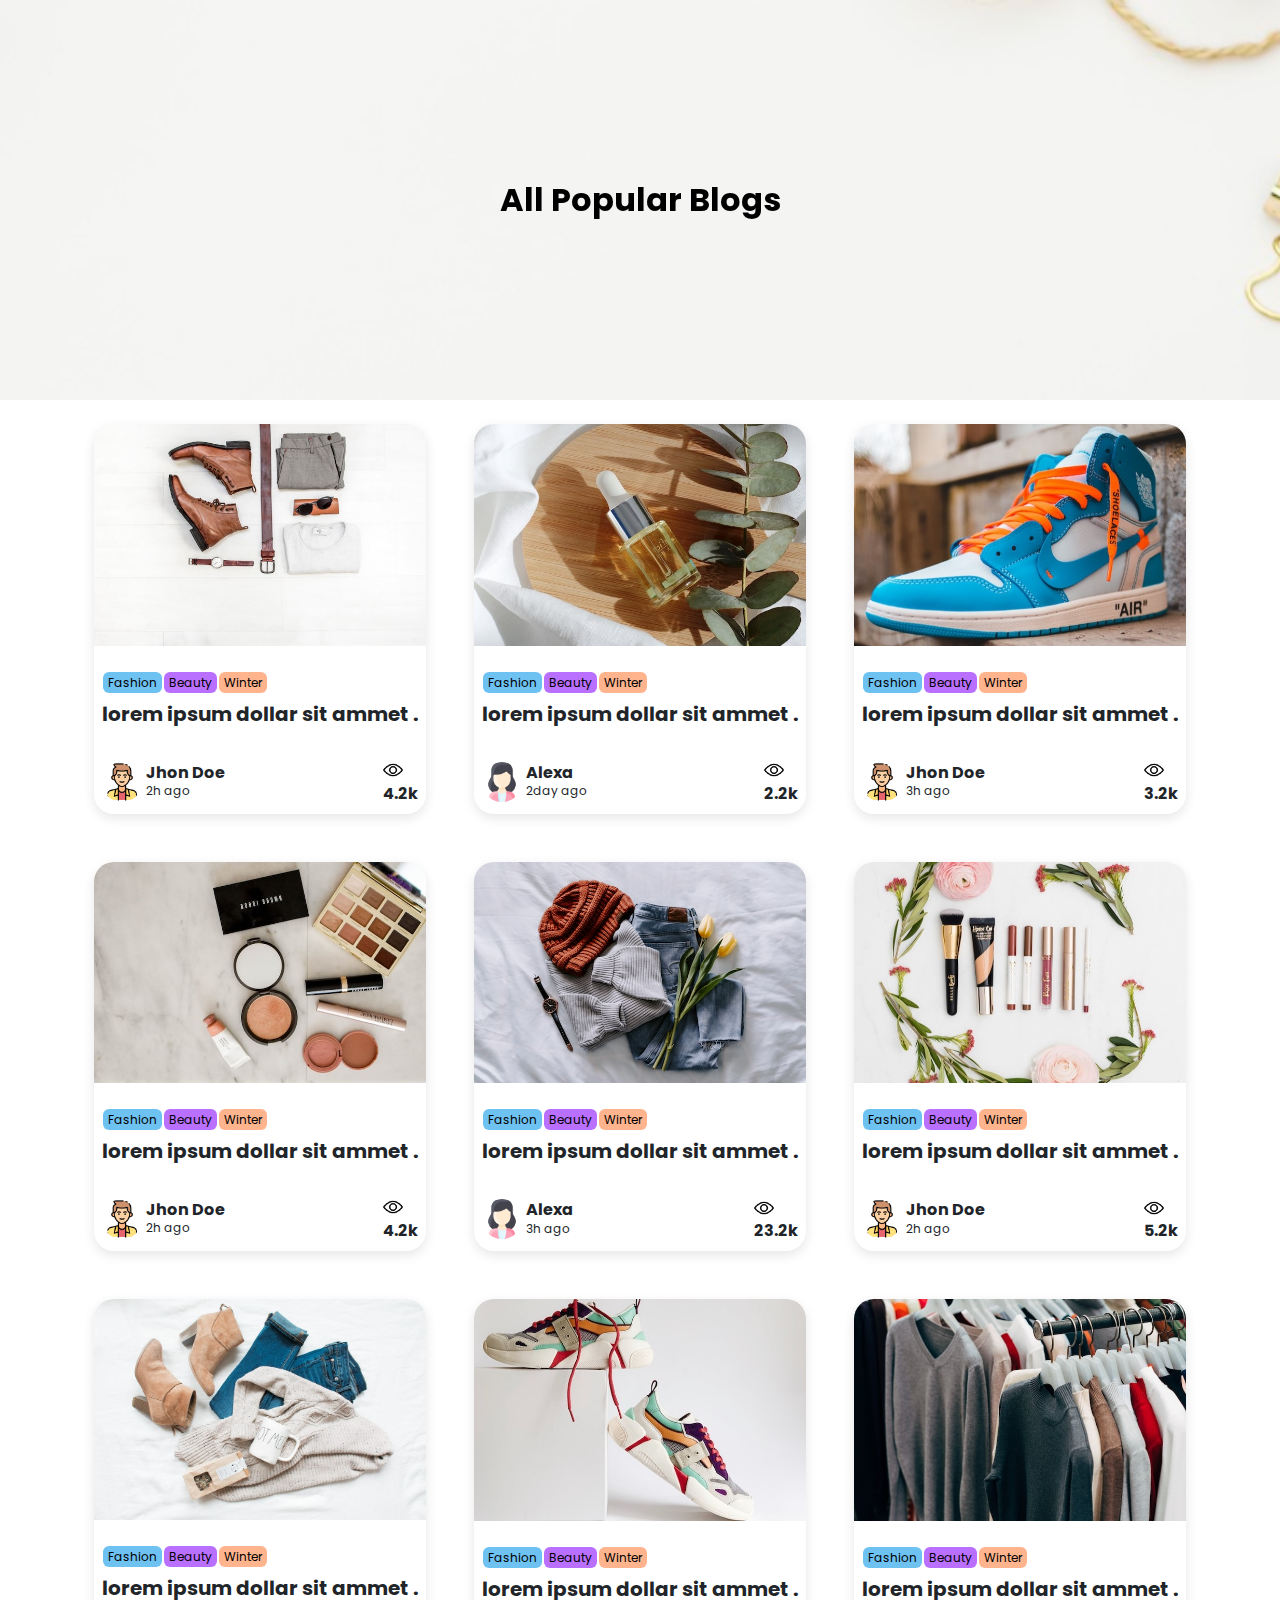
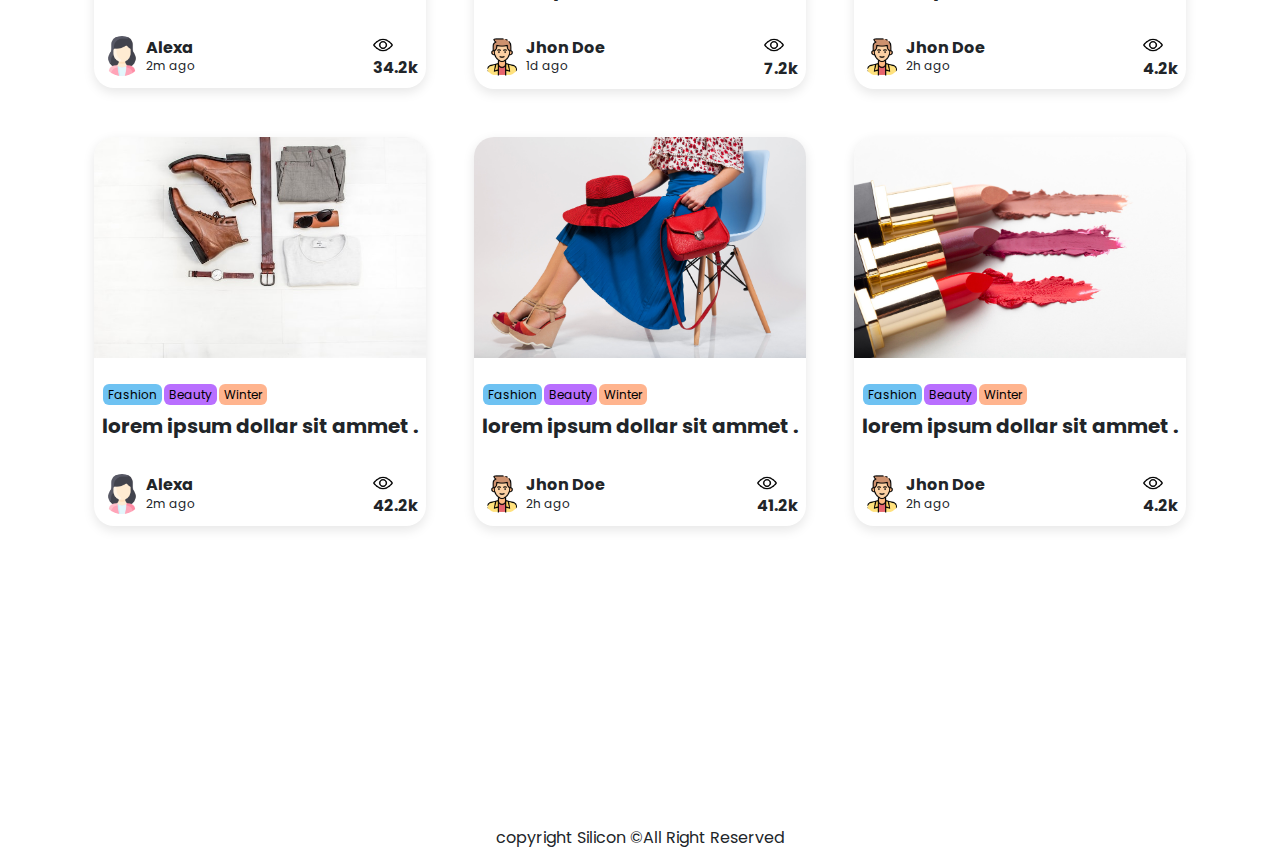
==== blog.html @ a41f4118 "Blog,js,product" ====
<!DOCTYPE html>
<html lang="en">
  <head>
    <meta charset="UTF-8" />
    <meta http-equiv="X-UA-Compatible" content="IE=edge" />
    <meta name="viewport" content="width=device-width, initial-scale=1.0" />
    <link rel="stylesheet" href="utilitiy/bootstrap.min.css" />
    <link rel="stylesheet" href="index.css" />
    <title>Silicon/blogs</title>
    <style>
        .cover{
            width: 100vw;
            height: 400px;
            background: url('img/blogs/cover.jpg')no-repeat;
            background-size: cover;
            background-position: center;
            position: relative;
            background-attachment: fixed;
        }
        .wave{
        background: url('./img/wave\ .jpg')no-repeat;
        background-size: cover;
        background-attachment: fixed;
        height: 300px;
        background-position: center;
        display: flex;
        justify-content: center;
        align-items: flex-end;
      }
    </style>
  </head>
  <body>
    <div class="cover d-flex align-items-center justify-content-center"><h2
        style="backdrop-filter: blur(5px)"
        class="my-5 fw-bold text-black sticky-top p-2"
      >
        All Popular Blogs
      </h2></div>
    <section class="container" id="blogs">
      
      <div
        id="blog-container"
        class="row row-cols-1 row-cols-lg-3 row-cols-md-2"
      ></div>
    </section>
    <div class="wave">
        <p>copyright Silicon &copy;All Right Reserved</p>
      </div>
    <!-- js  -->
    <script>

      const showBlogs = (blogs) => {
        const blogsContainer = document.getElementById("blog-container");
        blogsContainer.innerHTML = blogs.map(blog => {
              const { name, blogImg, authorName, authorImg, keyword, postViews,postTime } = blog;

              return (`
          <div class="col mx-auto p-4">
                <div class="card-blog ">
                  <img class="card_img img-fluid" src=${blogImg} alt="" />
                  <article class="p-2 py-3">
                    <div class="keyword my-2">
                      ${keyword.map(k => `<a class="btn-k">${k}</a>`).join("")}
                    </div>
                    <h5 class="fw-bolder">${name}</h5>
                  </article>
                  <div class="p-2  d-flex justify-content-between align-items-center">
                    <div class="author d-flex align-items-center">
                      <img class="img-fluid" src="${authorImg}" alt="" />
                      <div class="ms-1">
                        <h6>${authorName}</h6>
                        <p>${postTime} ago</p>
                      </div>
                    </div>
                    <div class="view">
                      <img src="img/view.png" alt="">
                      <p>${postViews}</p>
                    </div>
                  </div>
                </div>
              </div>
          `)
          }).join("")

      };

      function loadBlogs() {
        fetch("./blogs.json")
          .then((res) => res.json())
          .then((data) => showBlogs(data));
      }
      loadBlogs();
    </script>
  </body>
</html>
---- index.css ----
@import url('https://fonts.googleapis.com/css2?family=Poppins:wght@100;400;700;900&display=swap');
*{
  font-family: 'Poppins', sans-serif;
  scroll-behavior: smooth;
}
body{
  max-width: 100vw;
  overflow-x: hidden;
}
body::-webkit-scrollbar {
  width: 5px;
  box-shadow: 1px 0px 5px #000;
}
body::-webkit-scrollbar-track {
  box-shadow: 0 20 6px rgb(0, 0, 0);
}
body::-webkit-scrollbar-thumb {
  background-color: #ccc;
}
.btn-k{
  font-size: 12px;
  text-decoration: none;
  color: #000;
  margin: 1px;
  padding: 2px 5px;
  border-radius: 6px;
  font-weight: light;
}
.btn-k:hover{
  color: #fff;
}
.btn-k:nth-child(odd)
{
  background-color: #0094e991;
}
.btn-k:nth-child(even)
{
  background-color: #8401ff91;
}
.btn-k:nth-child(3n)
{
  background-color: #ff550071;
}
.btn-silicon{
  border: none;
  outline: none;
  background:linear-gradient(54deg, #8dd0fa 1%, #f880e4 100%);
  padding: .4rem 1.5rem;
  border-radius: 12px;
  color: #fff;
  font-weight: 400;
  text-decoration: none;
  transition: all .5s;
}
.btn-silicon:hover{
  color: #ffff;
  background:linear-gradient(150deg, #f880e4 1%, #8dd0fa 100%);
}
.btn-silicon-outline {
  background: linear-gradient(white, white) padding-box,
              linear-gradient(90deg, #8dd0fa 1%, #f880e4 100%);
  border-radius: 12px;
  padding: .4rem 1.5rem;
  border: 1px solid transparent;
  transition: all .3s ease-out;
  text-decoration: none;
  color: #a1248c
}
.btn-silicon-outline:hover{
  background:linear-gradient(54deg, #f880e4 1%, #8dd0fa 100%);
  border: 1px solid #fff;
  color: #fff;
}
.silicon-nav{
  /* background-color: transparent;
  backdrop-filter: blur(15px); */
}

.logo{
  /* font-weight: bold; */
  width: 5rem;
}
header{
  background: linear-gradient(54deg, #b7e3ffbd 1%, rgba(253, 169, 239, 0.628) 100%),url('img/bg-2.jpg')no-repeat;
  background-size: cover;
  /* backdrop-filter: blur(5px); */
  padding-top: 20px;
  max-height: 100vh;
  overflow: hidden;
}
header .title{
  font-size: 4.5rem;
  color: #333;
  font-weight: 700;
}
header .sm-title{
  color: #5a044b;
  font-weight: bolder;
}
.bounce{
  opacity: 1;
  animation: animate 1s ease-in;
}
@keyframes animate {
  0%{
    transform: scale(.5);
    opacity: 0;
  }
  50%{
    transform: scale(1.01);
    opacity: 1;
  }
  100%{
    transform: scale(1);
    opacity: 1;
  }
}

/* features */
#features{
  /* background: linear-gradient(to bottom, #afd3e845, #d7b8d22d),url("img/bg.jpg") no-repeat; */
  background-position: center;
  background-size: cover;
  position: relative;
}
.feature-card{
  width: 100px;
  margin: 5px 10px;
}
/* products */
.p-card{
  box-shadow:0px 1px 100px 49px #e3e1e17a ;
  border-radius: 12px;
  overflow: hidden;
  padding: 10px;
  display: flex;
  flex-direction: column;
  margin: 10px;
  height: 18rem;
}
.p-card img{
  margin: auto;
  width: 80%;
  max-height: 60%;
  overflow: hidden;
}


/* --------------blog---------------- */
.card-blog{
  border-radius: 20px;
  overflow: hidden;
  display: flex;
  flex-direction: column;
  justify-content: space-between; 
  box-shadow: rgba(0, 0, 0, 0.1) 0px 4px 12px;
}
.card_img{
  width: 100%;
  height: 30%;
  object-fit: contain;
}
.author>img{
  width: 40px;
  height: 40px;
  border-radius: 50%;
}

.author h6,p{
  margin: 0;
  padding: 0;
}
.author h6{
  font-weight: bold;
}
.author p{
  font-size: 12px;
}
.view img{
  width: 20px;
  height: 20px;
}
.view p{
  font-weight: bold;
}
/* footer */
.tryBox {
  color: #fff;
  padding: 20px;
  background-color: #0093e9;
  background-image: linear-gradient(158deg, #0093e9 0%, #80d0c7 100%);
  transform: translateY(-50px);
  border-radius: 12px;
}
.footer-item p{
    letter-spacing: 2px;
}
.footer-item a{
    text-decoration: none;
    color: #ccc;
    display: block;
}
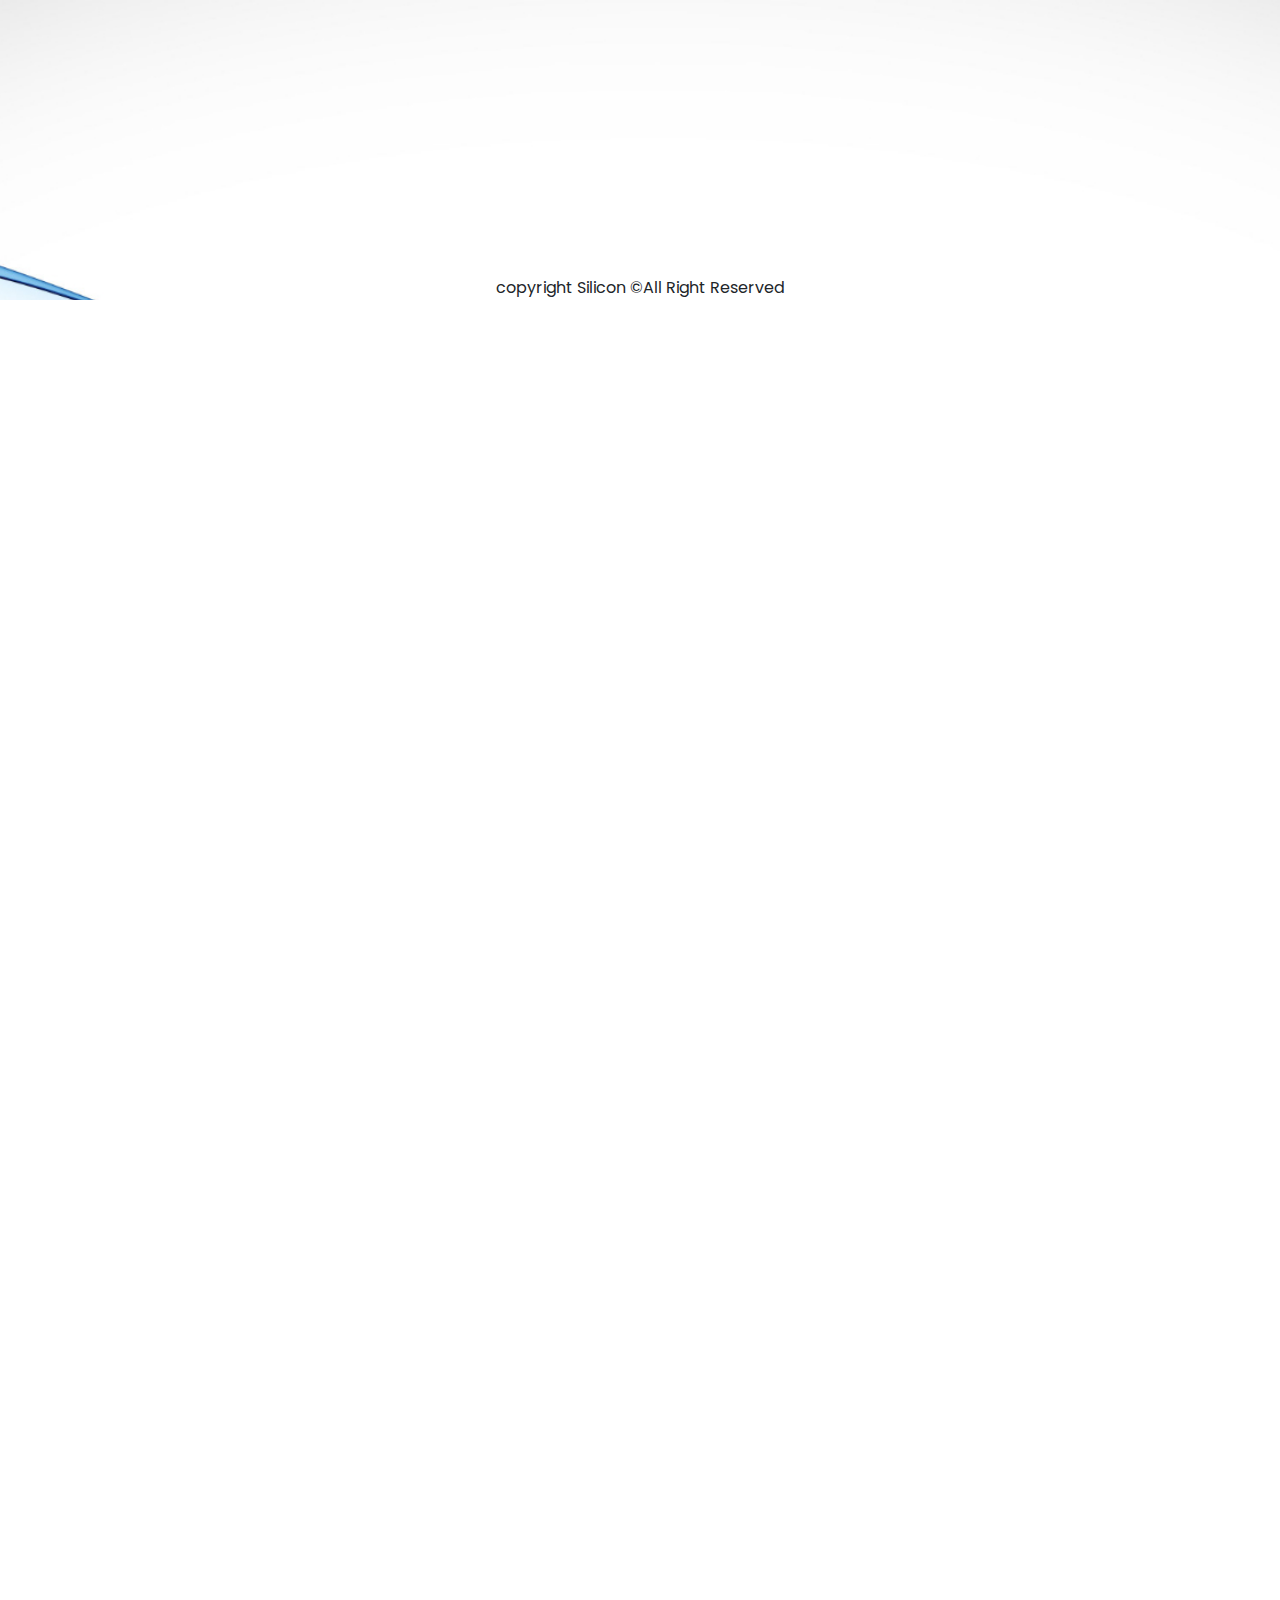
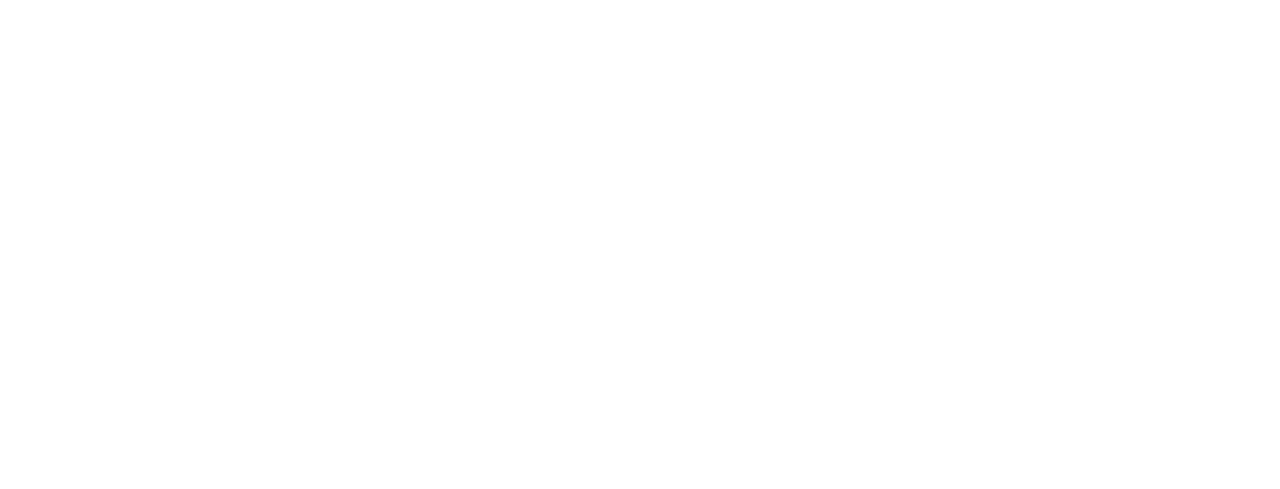
==== commit 9d112f45: "silicon" ====
--- a/blog.html
+++ b/blog.html
@@ -6,19 +6,20 @@
     <meta name="viewport" content="width=device-width, initial-scale=1.0" />
     <link rel="stylesheet" href="utilitiy/bootstrap.min.css" />
     <link rel="stylesheet" href="index.css" />
+    <link rel="stylesheet" href="animation.css" />
     <title>Silicon/blogs</title>
     <style>
-        .cover{
-            width: 100vw;
-            height: 400px;
-            background: url('img/blogs/cover.jpg')no-repeat;
-            background-size: cover;
-            background-position: center;
-            position: relative;
-            background-attachment: fixed;
-        }
-        .wave{
-        background: url('./img/wave\ .jpg')no-repeat;
+      .cover {
+        width: 100vw;
+        height: 200px;
+        background: url("img/blogs/cover.jpg") no-repeat;
+        background-size: cover;
+        background-position: center;
+        position: relative;
+        background-attachment: fixed;
+      }
+      .wave {
+        background: url("./img/wave\ .jpg") no-repeat;
         background-size: cover;
         background-attachment: fixed;
         height: 300px;
@@ -30,37 +31,46 @@
     </style>
   </head>
   <body>
-    <div class="cover d-flex align-items-center justify-content-center"><h2
-        style="backdrop-filter: blur(5px)"
-        class="my-5 fw-bold text-black sticky-top p-2"
-      >
-        All Popular Blogs
-      </h2></div>
+    <div
+      style="--i: 50%"
+      class="animate cover d-flex align-items-center justify-content-center"
+    >
+      <h2 class="my-5 fw-bold text-black p-2">All Popular Blogs</h2>
+    </div>
     <section class="container" id="blogs">
-      
       <div
         id="blog-container"
-        class="row row-cols-1 row-cols-lg-3 row-cols-md-2"
+        class="row row-cols-1 row-cols-lg-3 row-cols-md-2 animate"
       ></div>
     </section>
     <div class="wave">
-        <p>copyright Silicon &copy;All Right Reserved</p>
-      </div>
+      <p>copyright Silicon &copy;All Right Reserved</p>
+    </div>
     <!-- js  -->
     <script>
-
       const showBlogs = (blogs) => {
         const blogsContainer = document.getElementById("blog-container");
-        blogsContainer.innerHTML = blogs.map(blog => {
-              const { name, blogImg, authorName, authorImg, keyword, postViews,postTime } = blog;
+        blogsContainer.innerHTML = blogs
+          .map((blog) => {
+            const {
+              name,
+              blogImg,
+              authorName,
+              authorImg,
+              keyword,
+              postViews,
+              postTime,
+            } = blog;
 
-              return (`
+            return `
           <div class="col mx-auto p-4">
-                <div class="card-blog ">
+                <div class="card-blog m-3">
                   <img class="card_img img-fluid" src=${blogImg} alt="" />
                   <article class="p-2 py-3">
                     <div class="keyword my-2">
-                      ${keyword.map(k => `<a class="btn-k">${k}</a>`).join("")}
+                      ${keyword
+                        .map((k) => `<a class="btn-k">${k}</a>`)
+                        .join("")}
                     </div>
                     <h5 class="fw-bolder">${name}</h5>
                   </article>
@@ -79,17 +89,18 @@
                   </div>
                 </div>
               </div>
-          `)
-          }).join("")
-
+          `;
+          })
+          .join("");
       };
 
-      function loadBlogs() {
-        fetch("./blogs.json")
-          .then((res) => res.json())
-          .then((data) => showBlogs(data));
+      async function loadBlogs() {
+        const res = await fetch("./blogs.json");
+        const data = await res.json();
+        showBlogs(data);
       }
       loadBlogs();
     </script>
+    <script src="animation.js"></script>
   </body>
 </html>
--- a/index.css
+++ b/index.css
@@ -71,10 +71,6 @@
   border: 1px solid #fff;
   color: #fff;
 }
-.silicon-nav{
-  /* background-color: transparent;
-  backdrop-filter: blur(15px); */
-}
 
 .logo{
   /* font-weight: bold; */
@@ -117,15 +113,39 @@
 }
 
 /* features */
-#features{
-  /* background: linear-gradient(to bottom, #afd3e845, #d7b8d22d),url("img/bg.jpg") no-repeat; */
-  background-position: center;
-  background-size: cover;
+/* circle */
+.circle{
+  width: 100%;
+  height: 600px;
   position: relative;
-}
-.feature-card{
+  display: flex;
+  align-items: center;
+  justify-content: center;
+  /* background: #000; */
+}
+.circle .box{
+  position: absolute;
+  /* background-color: #0093e9; */
   width: 100px;
-  margin: 5px 10px;
+  height: 100px;
+  transform-origin: 300px;
+  transform: translate(-250px)rotate(calc(360deg/9 * var(--i)));
+}
+.circle .box img{
+  transform: scale(1)rotate(calc(-360deg/8*var(--i)));
+  animation: boxToggle 5s infinite;
+  animation-delay: .5s;
+}
+@keyframes boxToggle {
+  0%{
+    transform: translateY(0px)rotate(calc(-360deg/9*var(--i)));
+  }
+  50%{
+    transform: translate(calc(20px))rotate(calc(-360deg/8*var(--i)));
+  }
+  100%{
+    transform: translateX(0)rotate(calc(-360deg/9*var(--i)));
+  }
 }
 /* products */
 .p-card{
@@ -144,7 +164,17 @@
   max-height: 60%;
   overflow: hidden;
 }
-
+.wave{
+  width: 100%;
+  height: 100%;
+  position: absolute;
+  top: 0;
+  left: 0;
+  background: linear-gradient(45deg,#0094e942 ,#a1248c4c),url("img/bg.jpg") no-repeat;
+  background-size: cover;
+  background-position: center;
+  z-index: -1;
+}
 
 /* --------------blog---------------- */
 .card-blog{
--- a/animation.css
+++ b/animation.css
@@ -0,0 +1,26 @@
+.animate{
+    opacity: 0;
+    transform: translate(var(--i));
+    animation-delay: .3s;
+}
+.animate:nth-child(even){
+    animation: swap .6s ease-in;
+}
+.slide{
+    opacity: 1;
+    transform: translateX(0);
+    transform: translateY(0);
+    transition: all 1s;
+    /* animation: swap 1s ease-in-out; */
+}
+@keyframes swap {
+    0%{
+        opacity: 0;
+        transform: translateY(-70px);
+    }
+    100%{
+        opacity: 1;
+        transform: translateY(0px);
+        transform: translateX(0px);
+    }
+}